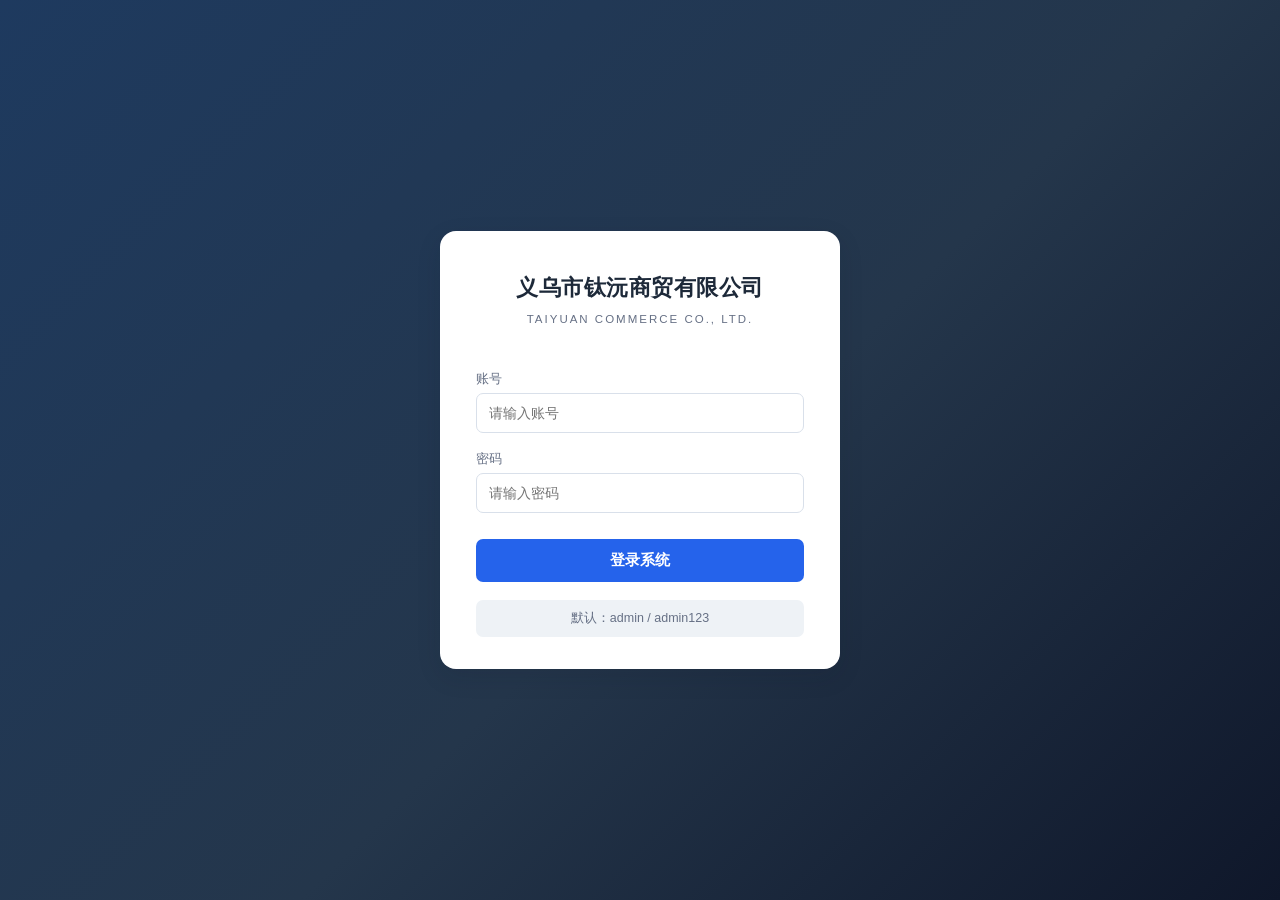
==== index.html @ 499dbfe6 "v20260907e 销货订单新增提示音：云端同步/他标签写入套用远端数据时检测到本地原先没有的销货订单即播放叮咚音效（Web Audio 合成）+toast 列单号，本机建单/手动下载/恢复备份静默" ====
<!DOCTYPE html>
<html lang="zh-CN">
<head>
    <meta charset="UTF-8">
    <meta name="viewport" content="width=device-width, initial-scale=1.0">
    <!-- 强制所有设备每次打开都拉取最新代码：JS/CSS 引用带版本参数，旧缓存命中时版本不匹配会重新下载 -->
    <title>义乌市钛沅商贸有限公司 ERP 系统</title>
    <link rel="stylesheet" href="css/style.css?v=20260907e">
    <link rel="icon" href="data:image/svg+xml,<svg xmlns='http://www.w3.org/2000/svg' viewBox='0 0 100 100'><rect width='100' height='100' rx='20' fill='%232563eb'/><text x='50' y='68' font-size='48' text-anchor='middle' fill='white' font-family='sans-serif' font-weight='bold'>钛</text></svg>">
</head>
<body>
    <div id="app"></div>
    <div class="toast-wrap" id="toastWrap"></div>
    <script src="js/store.js?v=20260907e"></script>
    <script src="js/app.js?v=20260907e"></script>
    <script src="js/pages-daily.js?v=20260907e"></script>
    <script src="js/pages-finance.js?v=20260907e"></script>
    <script src="js/pages-master.js?v=20260907e"></script>
    <script src="js/pages-system.js?v=20260907e"></script>
    <script src="js/pages-attendance.js?v=20260907e"></script>
    <script src="js/pages-bookkeeping.js?v=20260907e"></script>
    <script src="js/pages-quotation.js?v=20260907e"></script>
    <script src="js/sync.js?v=20260907e"></script>
</body>
</html>
---- css/style.css ----
/* ============================================================
   义乌市钛沅商贸有限公司 ERP 系统 - 样式表
   复刻自宥堃國際 ERP 系统
   ============================================================ */
:root {
    --bg: #eef2f6;
    --panel: #ffffff;
    --line: #d9e0ea;
    --text: #1d2939;
    --muted: #667085;
    --brand: #24364b;
    --brand2: #1e3a5f;
    --blue: #2563eb;
    --blue-soft: #e8f0fe;
    --green: #16a34a;
    --green-soft: #e7f6ec;
    --orange: #d97706;
    --orange-soft: #fdf3e3;
    --danger: #dc2626;
    --danger-soft: #fdeaea;
    --purple: #7c3aed;
    --purple-soft: #f1eafd;
    --teal: #0d9488;
    --teal-soft: #e4f6f4;
    --radius: 10px;
    --radius-sm: 7px;
    --shadow: 0 1px 2px rgba(16,24,40,.06), 0 1px 3px rgba(16,24,40,.1);
    --shadow-lg: 0 8px 24px rgba(16,24,40,.12);
    --sidebar-w: 248px;
    --font: "PingFang SC","Microsoft YaHei","微软雅黑",-apple-system,BlinkMacSystemFont,"Segoe UI",Roboto,sans-serif;
}
body.dark {
    --bg: #111827;
    --panel: #1f2937;
    --line: #374151;
    --text: #e5e7eb;
    --muted: #9ca3af;
    --brand: #0f172a;
    --blue-soft: #1e2f52;
    --green-soft: #12301e;
    --orange-soft: #33260f;
    --danger-soft: #3a1a1c;
    --purple-soft: #2a1c4a;
    --teal-soft: #12302d;
    --shadow: 0 1px 2px rgba(0,0,0,.4);
    --shadow-lg: 0 8px 24px rgba(0,0,0,.5);
}
* { box-sizing: border-box; margin: 0; padding: 0; }
html, body { height: 100%; }
body {
    font-family: var(--font);
    background: var(--bg);
    color: var(--text);
    font-size: 14px;
    line-height: 1.55;
    -webkit-font-smoothing: antialiased;
}
a { color: var(--blue); text-decoration: none; }
a:hover { text-decoration: underline; }
button { font-family: var(--font); }
input, select, textarea {
    font-family: var(--font);
    font-size: 13.5px;
    color: var(--text);
    background: var(--panel);
    border: 1px solid var(--line);
    border-radius: var(--radius-sm);
    padding: 8px 10px;
    outline: none;
    transition: border-color .15s, box-shadow .15s;
    width: 100%;
}
input:focus, select:focus, textarea:focus {
    border-color: var(--blue);
    box-shadow: 0 0 0 3px rgba(37,99,235,.15);
}
input[readonly] { background: var(--bg); color: var(--muted); }
textarea { resize: vertical; min-height: 68px; }
select { cursor: pointer; }

/* ============ 按钮 ============ */
.btn {
    display: inline-flex; align-items: center; gap: 6px;
    padding: 8px 14px;
    border: 1px solid var(--line);
    border-radius: var(--radius-sm);
    background: var(--panel);
    color: var(--text);
    font-size: 13.5px;
    cursor: pointer;
    transition: all .15s;
    white-space: nowrap;
}
.btn:hover { border-color: var(--blue); color: var(--blue); text-decoration: none; }
.btn.primary { background: var(--blue); border-color: var(--blue); color: #fff; }
.btn.primary:hover { background: #1d4fd8; color: #fff; }
.btn.danger { background: var(--danger); border-color: var(--danger); color: #fff; }
.btn.danger:hover { background: #b91c1c; color: #fff; }
.btn.ghost { background: transparent; }
.btn.sm { padding: 4px 10px; font-size: 12.5px; }
.btn.lg { padding: 11px 20px; font-size: 15px; }
.link-btn {
    background: none; border: none; color: var(--blue);
    cursor: pointer; font-size: 13px; padding: 2px 4px;
}
.link-btn:hover { text-decoration: underline; }
.link-btn.danger { color: var(--danger); }

/* ============ 登录页 ============ */
body.login-body {
    display: flex; align-items: center; justify-content: center;
    min-height: 100vh;
    background: linear-gradient(135deg, #1e3a5f 0%, #24364b 55%, #0f172a 100%);
    padding: 20px;
}
.login-card {
    width: 400px; max-width: 100%;
    background: var(--panel);
    border-radius: 16px;
    padding: 40px 36px 32px;
    box-shadow: var(--shadow-lg);
}
.login-brand {
    font-size: 22px; font-weight: 700; text-align: center;
    color: var(--text); letter-spacing: .5px;
}
.login-sub {
    font-size: 11.5px; text-align: center; color: var(--muted);
    letter-spacing: 2px; margin: 6px 0 28px;
}
.login-card form { display: flex; flex-direction: column; gap: 4px; }
.login-card label { font-size: 13px; color: var(--muted); margin-top: 12px; font-weight: 500; }
.login-card input { padding: 11px 12px; font-size: 14px; }
.login-card button {
    margin-top: 22px; padding: 12px;
    background: var(--blue); color: #fff; border: none;
    border-radius: var(--radius-sm); font-size: 15px; font-weight: 600;
    cursor: pointer; transition: background .15s;
}
.login-card button:hover { background: #1d4fd8; }
.login-hint {
    margin-top: 18px; text-align: center; font-size: 12.5px;
    color: var(--muted); background: var(--bg);
    padding: 9px; border-radius: var(--radius-sm);
}
.login-err {
    margin-top: 14px; text-align: center; font-size: 13px;
    color: var(--danger); background: var(--danger-soft);
    padding: 9px; border-radius: var(--radius-sm); display: none;
}

/* ============ 主框架 ============ */
.erp-shell { display: flex; min-height: 100vh; }
.sidebar {
    width: var(--sidebar-w);
    background: var(--brand);
    color: #cbd5e1;
    display: flex; flex-direction: column;
    position: fixed; top: 0; bottom: 0; left: 0; z-index: 100;
    transition: transform .25s ease, width .25s ease;
    overflow-y: auto;
}
.sidebar::-webkit-scrollbar { width: 6px; }
.sidebar::-webkit-scrollbar-thumb { background: rgba(255,255,255,.15); border-radius: 3px; }
body.sidebar-collapsed .sidebar { transform: translateX(-100%); }
.brand {
    display: flex; align-items: center; gap: 12px;
    padding: 18px 18px 14px;
    border-bottom: 1px solid rgba(255,255,255,.08);
}
.brand-logo {
    width: 42px; height: 42px; border-radius: 10px;
    background: linear-gradient(135deg, #2563eb, #7c3aed);
    color: #fff; font-weight: 800; font-size: 16px;
    display: flex; align-items: center; justify-content: center;
    flex-shrink: 0;
}
.brand-title { color: #fff; font-weight: 700; font-size: 15px; line-height: 1.3; }
.brand-subtitle { font-size: 10px; letter-spacing: 2.5px; color: #8fa3bf; }
.side-search { padding: 14px 14px 4px; }
.side-search input {
    background: rgba(255,255,255,.08);
    border-color: transparent; color: #e2e8f0;
    font-size: 13px; border-radius: 8px;
}
.side-search input::placeholder { color: #7f93ab; }
.side-search input:focus { border-color: var(--blue); background: rgba(255,255,255,.12); }

.menu { padding: 8px 10px 24px; flex: 1; }
.menu-group { margin-bottom: 2px; }
.menu-main {
    display: flex; align-items: center; justify-content: space-between;
    width: 100%; padding: 10px 12px;
    background: none; border: none; border-radius: 8px;
    color: #cbd5e1; font-size: 13.5px; font-weight: 600;
    cursor: pointer; transition: background .15s;
}
.menu-main:hover { background: rgba(255,255,255,.08); color: #fff; }
.menu-main b { font-size: 10px; color: #7f93ab; transition: transform .2s; }
.menu-group.open .menu-main b { transform: rotate(180deg); }
.menu-group.open .menu-main { color: #fff; }
.submenu { display: none; padding: 2px 0 6px 12px; }
.menu-group.open .submenu { display: block; }
.menu-link {
    display: block; padding: 7px 12px;
    color: #94a6bf; font-size: 13px;
    border-radius: 6px; margin: 1px 0;
    transition: all .15s;
}
.menu-link:hover { color: #fff; background: rgba(255,255,255,.07); text-decoration: none; }
.menu-link.active { color: #fff; background: var(--blue); }

.main {
    flex: 1; margin-left: var(--sidebar-w);
    display: flex; flex-direction: column; min-width: 0;
    transition: margin-left .25s ease;
}
body.sidebar-collapsed .main { margin-left: 0; }
.topbar {
    height: 60px; background: var(--panel);
    border-bottom: 1px solid var(--line);
    display: flex; align-items: center; gap: 14px;
    padding: 0 20px;
    position: sticky; top: 0; z-index: 50;
}
.icon-btn {
    background: none; border: none; color: var(--muted);
    font-size: 17px; cursor: pointer; padding: 6px 8px; border-radius: 7px;
}
.icon-btn:hover { background: var(--bg); color: var(--text); }
.top-title { display: flex; flex-direction: column; line-height: 1.25; min-width: 0; }
.top-title strong { font-size: 15px; }
.top-title span { font-size: 11.5px; color: var(--muted); }
.top-actions { margin-left: auto; display: flex; align-items: center; gap: 10px; }
.user-pill {
    background: var(--blue-soft); color: var(--blue);
    font-size: 12.5px; padding: 5px 12px; border-radius: 20px; font-weight: 600;
}
.logout { color: var(--muted); font-size: 13px; }
.logout:hover { color: var(--danger); }
.breadcrumb {
    padding: 12px 24px 0; font-size: 12.5px; color: var(--muted);
}
.content { padding: 18px 24px 40px; }

/* ============ 页面头部 ============ */
.page-head {
    display: flex; align-items: flex-start; justify-content: space-between;
    gap: 16px; flex-wrap: wrap; margin-bottom: 18px;
}
.page-head h1 { font-size: 21px; font-weight: 700; }
.page-head h2 { font-size: 19px; font-weight: 700; }
.page-head p { color: var(--muted); font-size: 13px; margin-top: 3px; max-width: 720px; }
.head-actions, .actions { display: flex; gap: 8px; flex-wrap: wrap; }

/* ============ 统计卡片 ============ */
.kpi-grid {
    display: grid; grid-template-columns: repeat(auto-fit, minmax(200px, 1fr));
    gap: 14px; margin-bottom: 18px;
}
.kpi-card {
    background: var(--panel); border: 1px solid var(--line);
    border-radius: var(--radius); padding: 16px 18px;
    box-shadow: var(--shadow);
}
.kpi-card span { font-size: 12.5px; color: var(--muted); font-weight: 600; }
.kpi-card strong { display: block; font-size: 26px; font-weight: 800; margin: 6px 0 2px; }
.kpi-card p { font-size: 12px; color: var(--muted); }

/* ============ 面板 ============ */
.panel {
    background: var(--panel); border: 1px solid var(--line);
    border-radius: var(--radius); box-shadow: var(--shadow);
}
.panel-title {
    display: flex; align-items: center; justify-content: space-between;
    padding: 14px 18px; border-bottom: 1px solid var(--line);
}
.panel-title h2 { font-size: 15px; font-weight: 700; }
.panel-title a { font-size: 12.5px; }
.panel-body { padding: 16px 18px; }
.launch-section-grid {
    display: grid; grid-template-columns: repeat(auto-fit, minmax(320px, 1fr));
    gap: 14px; margin-top: 18px;
}
.mini-metrics { display: grid; grid-template-columns: 1fr 1fr; gap: 12px; padding: 16px 18px; }
.mini-metrics div { display: flex; flex-direction: column; }
.mini-metrics span { font-size: 12px; color: var(--muted); }
.mini-metrics strong { font-size: 19px; font-weight: 800; }
.ops-list { padding: 6px 0; max-height: 320px; overflow-y: auto; }
.ops-list a {
    display: grid; grid-template-columns: 1fr auto auto; gap: 10px;
    padding: 9px 18px; align-items: center;
    color: var(--text); font-size: 13px;
}
.ops-list a:hover { background: var(--bg); text-decoration: none; }
.ops-list b { font-size: 13px; font-weight: 600; }
.ops-list span { color: var(--muted); font-size: 12.5px; }
.ops-list em { font-style: normal; color: var(--blue); font-size: 12.5px; }
.cleanup-list { padding: 12px 18px 18px; max-height: 380px; overflow-y: auto; }
.cleanup-list h3 { font-size: 13px; color: var(--muted); margin: 10px 0 4px; font-weight: 600; }
.cleanup-list h3:first-child { margin-top: 0; }
.cleanup-list p { font-size: 12.5px; padding: 2px 0; }
.cleanup-list .empty { color: var(--muted); font-style: italic; }

/* ============ 上线检核 ============ */
.launch-hero {
    display: grid; grid-template-columns: auto 1fr; gap: 18px;
    align-items: center; margin-bottom: 16px;
}
.launch-score-card {
    background: var(--panel); border: 1px solid var(--line);
    border-radius: var(--radius); box-shadow: var(--shadow);
    padding: 18px 22px; display: flex; gap: 18px; align-items: center;
}
.score-ring {
    width: 92px; height: 92px; border-radius: 50%;
    background: conic-gradient(var(--blue) calc(var(--score) * 1%), var(--bg) 0);
    display: flex; flex-direction: column; align-items: center; justify-content: center;
    position: relative; flex-shrink: 0;
}
.score-ring::before {
    content: ""; position: absolute; inset: 9px;
    background: var(--panel); border-radius: 50%;
}
.score-ring span, .score-ring small { position: relative; z-index: 1; }
.score-ring span { font-size: 26px; font-weight: 800; line-height: 1; }
.score-ring small { font-size: 12px; color: var(--muted); }
.eyebrow { font-size: 11px; letter-spacing: 1.5px; color: var(--muted); font-weight: 600; text-transform: uppercase; }
.launch-score-card h2 { font-size: 17px; margin: 4px 0 2px; }
.launch-score-card p { font-size: 12.5px; color: var(--muted); }
.ops-flow-panel {
    background: var(--panel); border: 1px solid var(--line);
    border-radius: var(--radius); box-shadow: var(--shadow);
    padding: 18px 22px;
}
.flow-steps {
    display: flex; align-items: center; flex-wrap: wrap; gap: 8px;
    margin-top: 10px;
}
.flow-steps span {
    background: var(--blue-soft); color: var(--blue);
    font-size: 12.5px; font-weight: 600; padding: 6px 12px; border-radius: 8px;
}
.flow-steps b { color: var(--muted); }
.launch-check-grid {
    display: grid; grid-template-columns: repeat(auto-fill, minmax(230px, 1fr));
    gap: 12px;
}
.launch-check {
    background: var(--panel); border: 1px solid var(--line);
    border-left: 4px solid var(--muted);
    border-radius: var(--radius-sm); padding: 13px 15px;
    display: block; box-shadow: var(--shadow);
    transition: transform .12s;
}
.launch-check:hover { transform: translateY(-2px); text-decoration: none; }
.launch-check.ok { border-left-color: var(--green); }
.launch-check.warning { border-left-color: var(--orange); }
.launch-check.blocker { border-left-color: var(--danger); }
.launch-check > div { display: flex; align-items: center; gap: 8px; }
.launch-check strong { font-size: 13.5px; color: var(--text); }
.launch-check b { display: block; font-size: 22px; font-weight: 800; margin: 4px 0 2px; color: var(--text); }
.launch-check b small { font-size: 12px; color: var(--muted); font-weight: 500; }
.launch-check p { font-size: 12px; color: var(--muted); }
.status-dot { width: 8px; height: 8px; border-radius: 50%; background: var(--muted); display: inline-block; }
.launch-check.ok .status-dot { background: var(--green); }
.launch-check.warning .status-dot { background: var(--orange); }
.launch-check.blocker .status-dot { background: var(--danger); }

/* ============ 表格 ============ */
.table-wrap {
    background: var(--panel); border: 1px solid var(--line);
    border-radius: var(--radius); box-shadow: var(--shadow);
    overflow: auto;
}
.table { width: 100%; border-collapse: collapse; font-size: 13px; min-width: 640px; }
.table th {
    background: var(--bg); color: var(--muted);
    font-size: 12px; font-weight: 600; text-align: left;
    padding: 10px 14px; border-bottom: 1px solid var(--line);
    white-space: nowrap;
}
.table td {
    padding: 9px 14px; border-bottom: 1px solid var(--line);
    vertical-align: middle;
}
.table tbody tr:hover { background: var(--bg); }
.table tbody tr:last-child td { border-bottom: none; }
.table .num { text-align: right; font-variant-numeric: tabular-nums; }
.table th.num { text-align: right; }
.table tfoot th { background: var(--bg); font-size: 12.5px; color: var(--text); }
.action-col { white-space: nowrap; text-align: right; }
.detail-scroll { max-height: 420px; }
.list-scroll { max-height: calc(100vh - 280px); }
.master-table-wrap { max-height: calc(100vh - 300px); overflow: auto; }

/* 徽章 */
.badge {
    display: inline-block; padding: 2px 9px; border-radius: 20px;
    font-size: 11.5px; font-weight: 600; white-space: nowrap;
}
.badge.gray { background: var(--bg); color: var(--muted); }
.badge.blue { background: var(--blue-soft); color: var(--blue); }
.badge.green { background: var(--green-soft); color: var(--green); }
.badge.orange { background: var(--orange-soft); color: var(--orange); }
.badge.red { background: var(--danger-soft); color: var(--danger); }
.badge.purple { background: var(--purple-soft); color: var(--purple); }
.badge.teal { background: var(--teal-soft); color: var(--teal); }

/* ============ 工具条 ============ */
.toolbar {
    display: flex; align-items: center; gap: 10px; flex-wrap: wrap;
    margin-bottom: 14px;
}
.toolbar .search { max-width: 260px; flex: 1; position: relative; }
.toolbar .filters { display: flex; gap: 8px; flex-wrap: wrap; }
.toolbar .filters select { width: auto; min-width: 130px; }
.toolbar .spacer { flex: 1; }
.stat-line { font-size: 12.5px; color: var(--muted); margin: 8px 2px 0; }

/* ============ 表单 ============ */
.form-panel {
    background: var(--panel); border: 1px solid var(--line);
    border-radius: var(--radius); box-shadow: var(--shadow);
    padding: 22px 24px;
}
.form-grid {
    display: grid; grid-template-columns: repeat(auto-fill, minmax(200px, 1fr));
    gap: 14px 16px;
}
.form-item { display: flex; flex-direction: column; gap: 5px; }
.form-item.wide { grid-column: 1 / -1; }
.form-item label { font-size: 12.5px; color: var(--muted); font-weight: 600; }
.form-item label b, .form-item .required { color: var(--danger); }
.inline-check { display: inline-flex; align-items: center; gap: 6px; font-size: 12.5px; }
.inline-check input { width: auto; }
.form-section { margin-top: 22px; }
.form-section-title { display: flex; align-items: baseline; gap: 10px; margin-bottom: 12px; }
.form-section-title h3 { font-size: 15px; }
.form-section-title p { font-size: 12px; color: var(--muted); }
.section-grid {
    background: var(--bg); border: 1px solid var(--line);
    border-radius: var(--radius-sm); padding: 16px;
}
.unit-conv-preview {
    font-size: 12px; color: #6b5b00;
    background: #fff8d6; border: 1px solid #f1d97a;
    border-radius: 4px; padding: 3px 8px; margin-top: 2px;
    font-variant-numeric: tabular-nums;
}
.bom-lines-head {
    display: flex; align-items: center; justify-content: space-between;
    margin-bottom: 10px;
}
.bom-lines-head h3 { font-size: 15px; }
.bom-lines-head .muted { font-size: 12px; color: var(--muted); }
.bom-lines input, .bom-lines select { min-width: 90px; }
.bom-lines input[type=number] { text-align: right; }
.form-actions { display: flex; gap: 10px; margin-top: 20px; }
.sticky-actions { position: sticky; bottom: 0; background: var(--panel); padding: 14px 0; border-top: 1px solid var(--line); margin-top: 24px; }

/* 单头摘要条 */
.order-summary-bar {
    display: grid; grid-template-columns: repeat(auto-fit, minmax(140px, 1fr));
    gap: 1px; background: var(--line); border: 1px solid var(--line);
    border-radius: var(--radius-sm); overflow: hidden; margin-bottom: 14px;
}
.order-summary-bar > div {
    background: var(--panel); padding: 10px 14px;
    display: flex; flex-direction: column;
}
.order-summary-bar span { font-size: 11px; color: var(--muted); }
.order-summary-bar strong { font-size: 14.5px; font-weight: 700; }
.doc-audit {
    display: grid; grid-template-columns: repeat(auto-fit, minmax(150px, 1fr));
    gap: 1px; background: var(--line); border: 1px solid var(--line);
    border-radius: var(--radius-sm); overflow: hidden; margin-bottom: 14px;
}
.doc-audit > div { background: var(--bg); padding: 7px 12px; display: flex; flex-direction: column; }
.doc-audit span { font-size: 10.5px; color: var(--muted); }
.doc-audit strong { font-size: 12.5px; font-weight: 600; }
.doc-flow-card {
    background: var(--blue-soft); border: 1px solid var(--blue);
    border-radius: var(--radius-sm); padding: 13px 16px; margin-bottom: 14px;
}
.doc-flow-card.editable { background: var(--teal-soft); border-color: var(--teal); }
.doc-flow-card > div { display: flex; align-items: baseline; gap: 10px; flex-wrap: wrap; }
.doc-flow-label { font-size: 11px; font-weight: 700; color: var(--teal); letter-spacing: 1px; }
.doc-flow-card strong { font-size: 14px; }
.doc-flow-card p { font-size: 12.5px; color: var(--text); margin-top: 2px; flex-basis: 100%; }
.doc-flow-card ul { margin: 8px 0 0 18px; font-size: 12.5px; color: var(--muted); }
.doc-flow-card li { margin: 2px 0; }

/* ============ 筛选表格页通用 ============ */
.filter-bar {
    background: var(--panel); border: 1px solid var(--line);
    border-radius: var(--radius); padding: 14px 16px; margin-bottom: 14px;
    box-shadow: var(--shadow);
    display: flex; gap: 12px; flex-wrap: wrap; align-items: flex-end;
}
.filter-bar .form-item { min-width: 140px; flex: 0 1 auto; }

/* ============ 空状态 / 提示 ============ */
.empty-state {
    text-align: center; padding: 48px 20px; color: var(--muted);
}
.empty-state .big { font-size: 40px; margin-bottom: 8px; }
.toast-wrap {
    position: fixed; top: 74px; right: 24px; z-index: 999;
    display: flex; flex-direction: column; gap: 8px;
}
.toast {
    background: var(--panel); border: 1px solid var(--line);
    border-left: 4px solid var(--blue); border-radius: var(--radius-sm);
    padding: 11px 16px; font-size: 13px; box-shadow: var(--shadow-lg);
    animation: toastIn .25s ease;
    min-width: 240px; max-width: 360px;
}
.toast.success { border-left-color: var(--green); }
.toast.error { border-left-color: var(--danger); }
@keyframes toastIn { from { transform: translateX(30px); opacity: 0; } to { transform: none; opacity: 1; } }

/* ============ 模态 ============ */
.modal-mask {
    position: fixed; inset: 0; background: rgba(15,23,42,.5);
    z-index: 500; display: flex; align-items: center; justify-content: center;
    padding: 20px;
}
.modal {
    background: var(--panel); border-radius: var(--radius);
    box-shadow: var(--shadow-lg); width: 100%; max-width: 560px;
    max-height: 88vh; overflow-y: auto;
}
.modal-head { display: flex; align-items: center; justify-content: space-between; padding: 16px 20px; border-bottom: 1px solid var(--line); }
.modal-head h3 { font-size: 16px; }
.modal-body { padding: 18px 20px; }
.modal-foot { display: flex; justify-content: flex-end; gap: 8px; padding: 14px 20px; border-top: 1px solid var(--line); }

/* ============ 损益表 ============ */
.fin-report { max-width: 860px; }
.fin-report .table { min-width: 0; }
.fin-report .total-row td { font-weight: 800; background: var(--bg); }
.fin-report .section-row td { font-weight: 700; background: var(--blue-soft); color: var(--blue); }
.fin-report .indent td:first-child { padding-left: 34px; }

/* ============ 仪表板 hero ============ */
.hero-banner {
    background: linear-gradient(120deg, #1e3a5f, #2563eb);
    border-radius: var(--radius); padding: 22px 26px; color: #fff;
    margin-bottom: 18px; display: flex; align-items: center; justify-content: space-between; flex-wrap: wrap; gap: 14px;
}
.hero-banner h1 { font-size: 21px; }
.hero-banner p { opacity: .85; font-size: 13px; margin-top: 4px; max-width: 620px; }
.hero-banner .btn { background: rgba(255,255,255,.14); border-color: rgba(255,255,255,.3); color: #fff; }
.hero-banner .btn:hover { background: rgba(255,255,255,.24); }

/* ============ 流程卡片 ============ */
.flow-card-grid { display: grid; grid-template-columns: repeat(auto-fill, minmax(240px, 1fr)); gap: 14px; }
.flow-card {
    background: var(--panel); border: 1px solid var(--line);
    border-radius: var(--radius); padding: 16px 18px; box-shadow: var(--shadow);
    display: block; color: var(--text);
}
.flow-card:hover { border-color: var(--blue); text-decoration: none; transform: translateY(-2px); }
.flow-card .fc-icon {
    width: 38px; height: 38px; border-radius: 9px;
    background: var(--blue-soft); color: var(--blue);
    display: flex; align-items: center; justify-content: center;
    font-size: 18px; margin-bottom: 10px;
}
.flow-card h3 { font-size: 14.5px; }
.flow-card p { font-size: 12px; color: var(--muted); margin-top: 3px; }

/* ============ 主档卡片（客户/供应商） ============ */
.master-grid { display: grid; grid-template-columns: repeat(auto-fill, minmax(300px, 1fr)); gap: 14px; }
.master-card {
    background: var(--panel); border: 1px solid var(--line);
    border-radius: var(--radius); padding: 16px 18px; box-shadow: var(--shadow);
}
.master-card .mc-head { display: flex; align-items: center; justify-content: space-between; margin-bottom: 8px; }
.master-card .mc-name { font-size: 15px; font-weight: 700; }
.master-card .mc-code { font-size: 11.5px; color: var(--muted); }
.master-card .mc-body { font-size: 12.5px; color: var(--muted); display: grid; gap: 3px; }
.master-card .mc-actions { margin-top: 10px; display: flex; gap: 6px; }

/* ============ 库存水平条 ============ */
.stock-bar-wrap { display: flex; align-items: center; gap: 8px; }
.stock-bar { flex: 1; height: 7px; background: var(--bg); border-radius: 4px; overflow: hidden; min-width: 60px; }
.stock-bar i { display: block; height: 100%; background: var(--green); border-radius: 4px; }
.stock-bar.low i { background: var(--orange); }
.stock-bar.neg i { background: var(--danger); }

/* ============ 备份页 ============ */
.backup-list { max-height: 420px; overflow-y: auto; }

/* ============ 响应式 ============ */
@media (max-width: 1100px) {
    .launch-hero { grid-template-columns: 1fr; }
}
@media (max-width: 900px) {
    .sidebar { transform: translateX(-100%); }
    /* 移动端抽屉：展开时滑入 + 半透明遮罩 */
    body.sidebar-open .sidebar { transform: translateX(0); box-shadow: 4px 0 28px rgba(0,0,0,.28); }
    .sidebar-mask { display: none; position: fixed; inset: 0; background: rgba(15,23,42,.45); z-index: 90; }
    body.sidebar-open .sidebar-mask { display: block; }
    body.sidebar-open { overflow: hidden; }
    .main { margin-left: 0; }
    .kpi-grid { grid-template-columns: repeat(auto-fit, minmax(150px, 1fr)); }
    .launch-check-grid { grid-template-columns: 1fr 1fr; }
}
@media (max-width: 620px) {
    .launch-check-grid { grid-template-columns: 1fr; }
    .top-title span { display: none; }
    .user-pill { display: none; }
}

/* ============ 外挂系统嵌入页（出勤管理 / 外贸记账） ============ */
.attendance-embed, .bk-embed { display: flex; flex-direction: column; gap: 10px; height: calc(100vh - 150px); min-height: 480px; }
.attendance-toolbar, .bk-toolbar { display: flex; align-items: center; justify-content: space-between; gap: 12px; flex-wrap: wrap; padding: 10px 14px; background: var(--bg, #f0f2f5); border: 1px solid var(--border, #e5e7eb); border-radius: 10px; }
.attendance-toolbar-info, .bk-toolbar-info { display: flex; flex-direction: column; gap: 2px; }
.attendance-toolbar-info strong, .bk-toolbar-info strong { font-size: 14px; }
.attendance-toolbar-info span, .bk-toolbar-info span { font-size: 12px; color: var(--text-secondary, #6b7280); }
.attendance-toolbar-actions .btn, .bk-toolbar-actions .btn { width: auto; }
.attendance-frame-wrap, .bk-frame-wrap { flex: 1; min-height: 0; background: #fff; border: 1px solid var(--border, #e5e7eb); border-radius: 12px; overflow: hidden; box-shadow: 0 1px 3px rgba(0,0,0,.08); }
.attendance-frame-wrap iframe, .bk-frame-wrap iframe { width: 100%; height: 100%; border: 0; display: block; background: #f0f2f5; }
/* ---- 损益报表 ---- */
.seg { display: inline-flex; gap: 4px; background: var(--bg); padding: 3px; border-radius: 8px; }
.seg .btn { border: none; padding: 6px 16px; border-radius: 6px; font-size: 13px; }
.seg .btn.primary { background: var(--blue); color: #fff; }
.seg .btn.ghost { background: transparent; color: var(--muted); }
.seg .btn.ghost:hover { color: var(--text); background: var(--panel); }
.chart-legend { display: flex; gap: 16px; flex-wrap: wrap; margin-top: 10px; font-size: 12.5px; color: var(--muted); }
.chart-legend i { display: inline-block; width: 12px; height: 12px; border-radius: 3px; margin-right: 6px; vertical-align: -1px; }
.profit-chart text { user-select: none; }
.profit-chart rect { transition: opacity .15s; }
.profit-chart rect:hover { opacity: 1; }
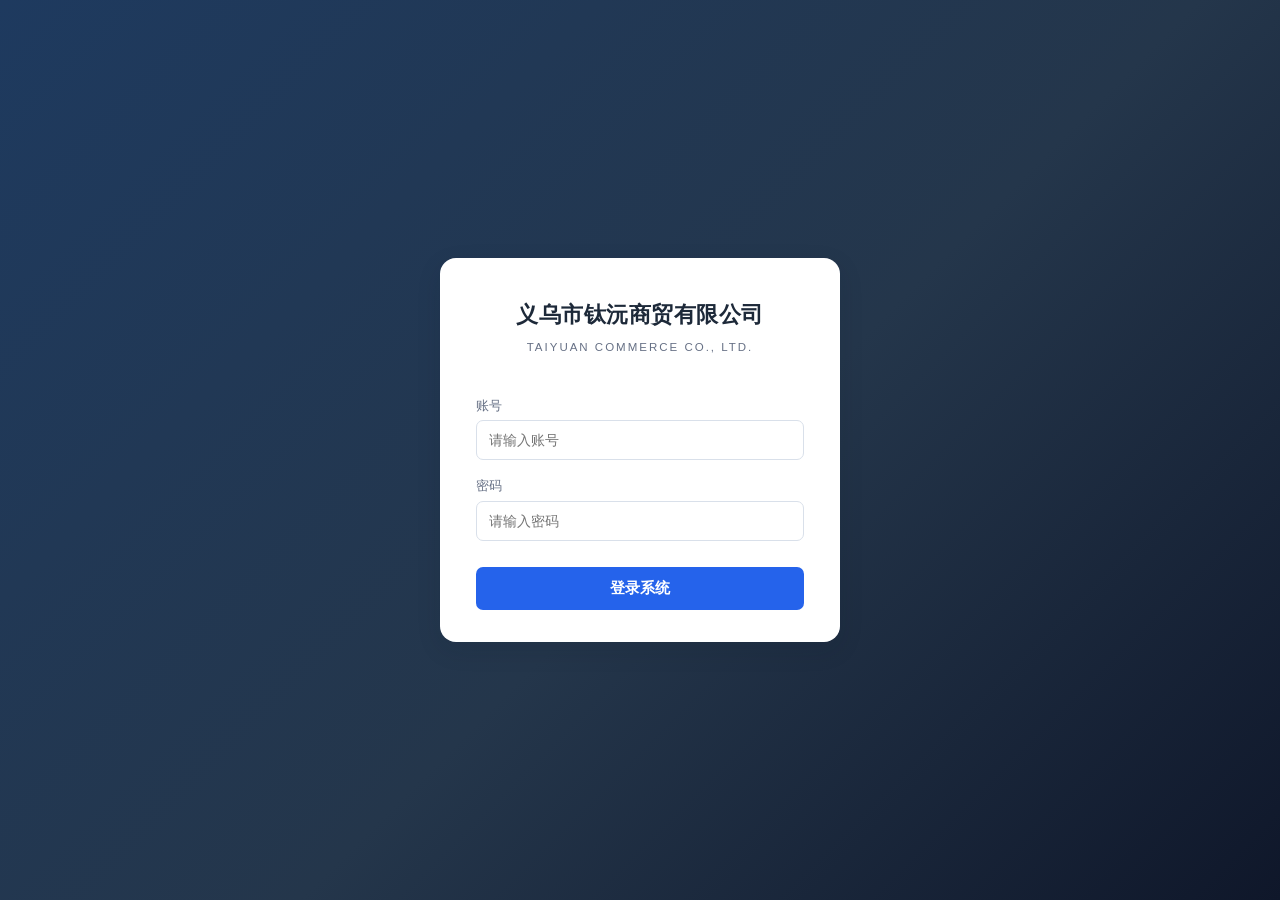
==== commit 0dce279d: "v20260907h 移除 ERP 登录画面「默认：admin / admin123」提示文字" ====
--- a/index.html
+++ b/index.html
@@ -5,21 +5,21 @@
     <meta name="viewport" content="width=device-width, initial-scale=1.0">
     <!-- 强制所有设备每次打开都拉取最新代码：JS/CSS 引用带版本参数，旧缓存命中时版本不匹配会重新下载 -->
     <title>义乌市钛沅商贸有限公司 ERP 系统</title>
-    <link rel="stylesheet" href="css/style.css?v=20260907e">
+    <link rel="stylesheet" href="css/style.css?v=20260907h">
     <link rel="icon" href="data:image/svg+xml,<svg xmlns='http://www.w3.org/2000/svg' viewBox='0 0 100 100'><rect width='100' height='100' rx='20' fill='%232563eb'/><text x='50' y='68' font-size='48' text-anchor='middle' fill='white' font-family='sans-serif' font-weight='bold'>钛</text></svg>">
 </head>
 <body>
     <div id="app"></div>
     <div class="toast-wrap" id="toastWrap"></div>
-    <script src="js/store.js?v=20260907e"></script>
-    <script src="js/app.js?v=20260907e"></script>
-    <script src="js/pages-daily.js?v=20260907e"></script>
-    <script src="js/pages-finance.js?v=20260907e"></script>
-    <script src="js/pages-master.js?v=20260907e"></script>
-    <script src="js/pages-system.js?v=20260907e"></script>
-    <script src="js/pages-attendance.js?v=20260907e"></script>
-    <script src="js/pages-bookkeeping.js?v=20260907e"></script>
-    <script src="js/pages-quotation.js?v=20260907e"></script>
-    <script src="js/sync.js?v=20260907e"></script>
+    <script src="js/store.js?v=20260907h"></script>
+    <script src="js/app.js?v=20260907h"></script>
+    <script src="js/pages-daily.js?v=20260907h"></script>
+    <script src="js/pages-finance.js?v=20260907h"></script>
+    <script src="js/pages-master.js?v=20260907h"></script>
+    <script src="js/pages-system.js?v=20260907h"></script>
+    <script src="js/pages-attendance.js?v=20260907h"></script>
+    <script src="js/pages-bookkeeping.js?v=20260907h"></script>
+    <script src="js/pages-quotation.js?v=20260907h"></script>
+    <script src="js/sync.js?v=20260907h"></script>
 </body>
 </html>
--- a/css/style.css
+++ b/css/style.css
@@ -105,6 +105,8 @@
 }
 .link-btn:hover { text-decoration: underline; }
 .link-btn.danger { color: var(--danger); }
+.link-btn.warn { color: #d97706; font-weight: 600; }
+.link-btn.warn:hover { color: #b45309; }
 
 /* ============ 登录页 ============ */
 body.login-body {
@@ -138,11 +140,6 @@
     cursor: pointer; transition: background .15s;
 }
 .login-card button:hover { background: #1d4fd8; }
-.login-hint {
-    margin-top: 18px; text-align: center; font-size: 12.5px;
-    color: var(--muted); background: var(--bg);
-    padding: 9px; border-radius: var(--radius-sm);
-}
 .login-err {
     margin-top: 14px; text-align: center; font-size: 13px;
     color: var(--danger); background: var(--danger-soft);
@@ -202,13 +199,24 @@
 .submenu { display: none; padding: 2px 0 6px 12px; }
 .menu-group.open .submenu { display: block; }
 .menu-link {
-    display: block; padding: 7px 12px;
+    position: relative; display: block; padding: 7px 12px;
     color: #94a6bf; font-size: 13px;
     border-radius: 6px; margin: 1px 0;
     transition: all .15s;
+    padding-right: 34px; /* 预留红点徽章空间 */
 }
 .menu-link:hover { color: #fff; background: rgba(255,255,255,.07); text-decoration: none; }
 .menu-link.active { color: #fff; background: var(--blue); }
+/* v20260907f：待确认收到销货订单数——红色圆形背景白色数字提示 */
+.menu-badge {
+    position: absolute; right: 8px; top: 50%; transform: translateY(-50%);
+    min-width: 18px; height: 18px; padding: 0 4px;
+    background: #ef4444; color: #fff;
+    border-radius: 999px; font-size: 11px; font-weight: 700; line-height: 18px;
+    display: inline-flex; align-items: center; justify-content: center;
+    text-align: center; box-sizing: border-box;
+}
+a.menu-link.active .menu-badge { background: #fff; color: var(--blue); }
 
 .main {
     flex: 1; margin-left: var(--sidebar-w);
@@ -485,6 +493,8 @@
     border-radius: var(--radius-sm); padding: 13px 16px; margin-bottom: 14px;
 }
 .doc-flow-card.editable { background: var(--teal-soft); border-color: var(--teal); }
+.doc-flow-card.pending { background: var(--danger-soft); border-color: var(--danger); }
+.doc-flow-card.pending .doc-flow-label { color: var(--danger); }
 .doc-flow-card > div { display: flex; align-items: baseline; gap: 10px; flex-wrap: wrap; }
 .doc-flow-label { font-size: 11px; font-weight: 700; color: var(--teal); letter-spacing: 1px; }
 .doc-flow-card strong { font-size: 14px; }
